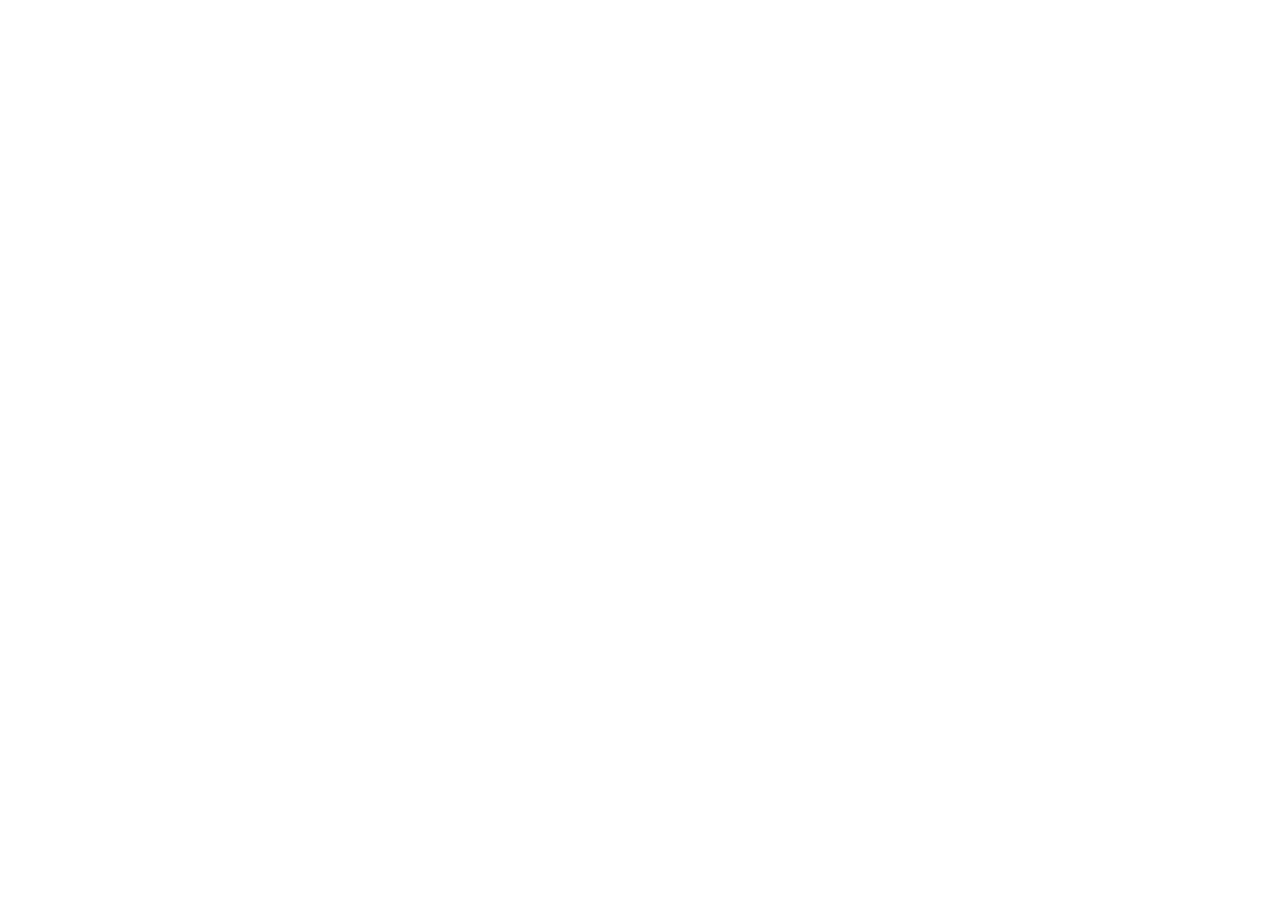
==== index.html @ d50c6044 "created index.html and script.js files" ====
<!DOCTYPE html>
<html lang="en">
<head>
    <meta charset="UTF-8">
    <meta name="viewport" content="width=device-width, initial-scale=1.0">
    <title>RockPaperScissor</title>

    <script src="script.js" defer></script>
</head>
<body>
    
</body>
</html>
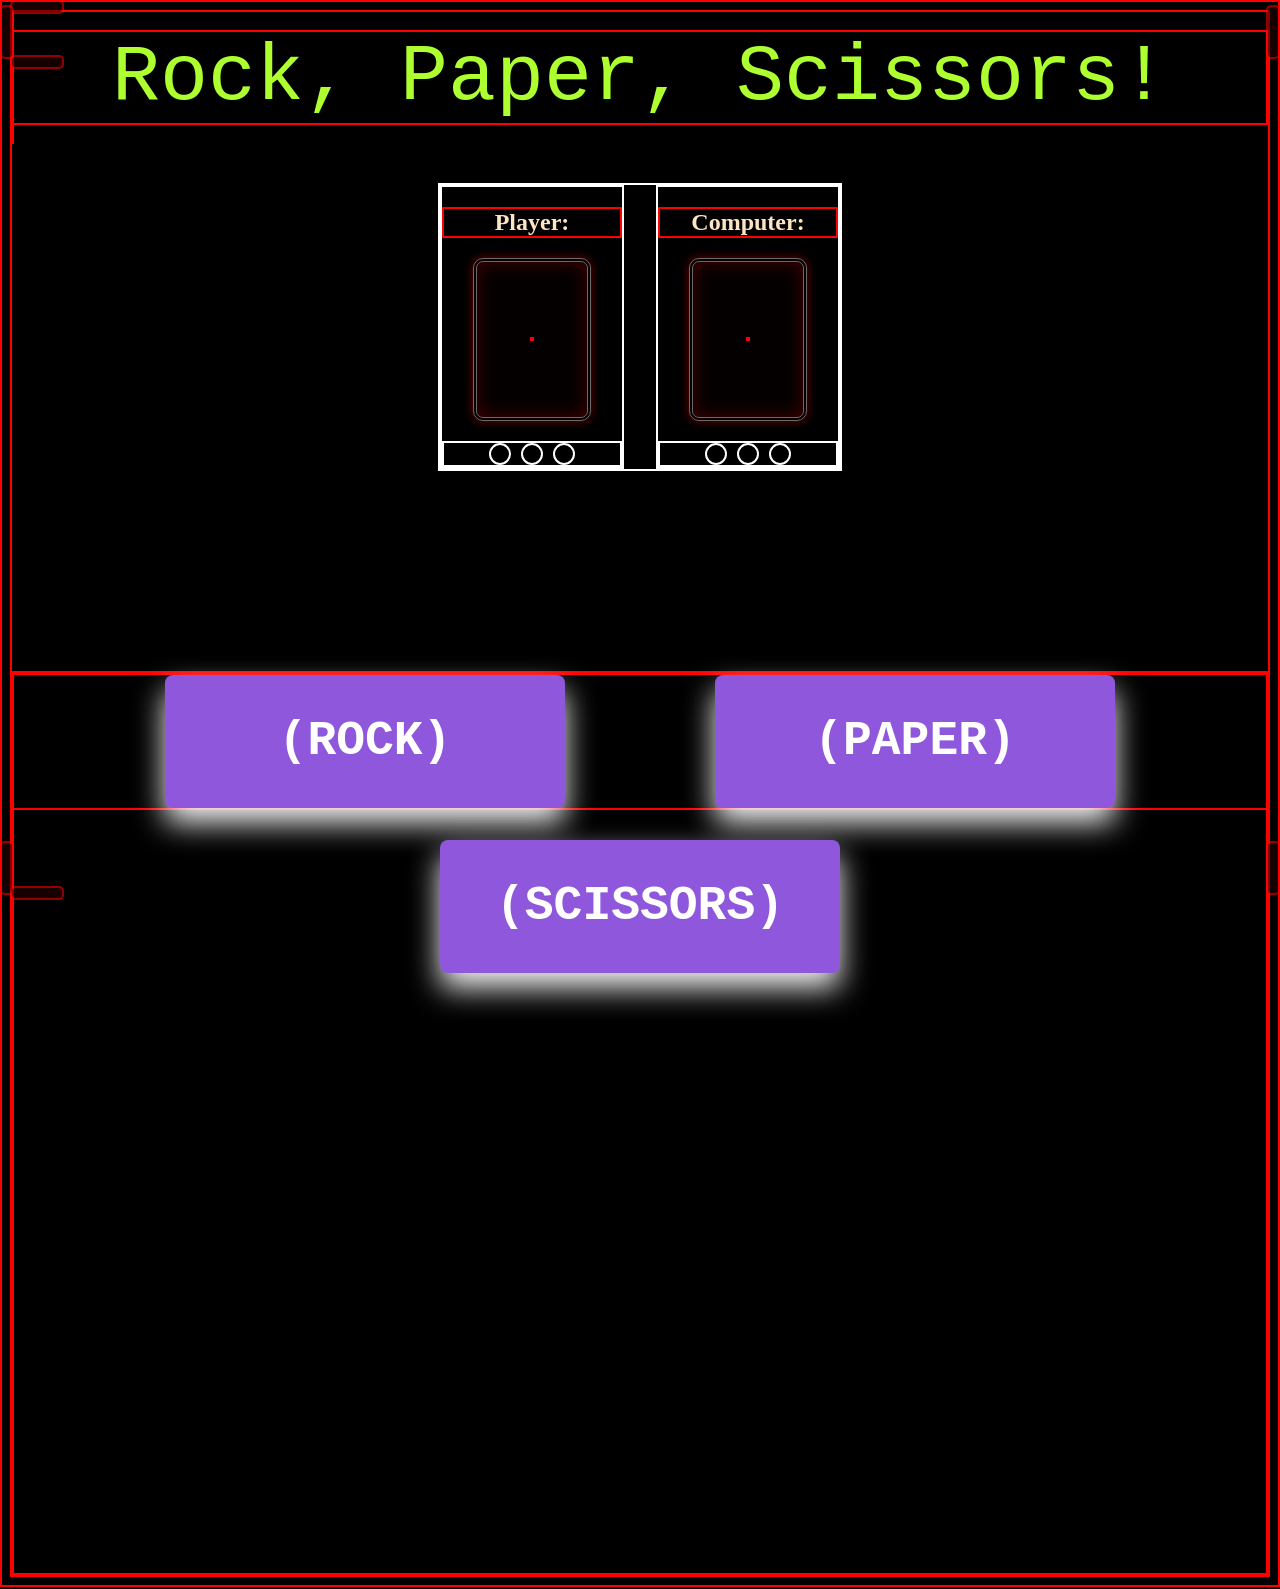
==== commit 40fb399e: "Rebuilt page with page with new js" ====
--- a/index.html
+++ b/index.html
@@ -1,13 +1,74 @@
 <!DOCTYPE html>
 <html lang="en">
-<head>
-    <meta charset="UTF-8">
-    <meta name="viewport" content="width=device-width, initial-scale=1.0">
-    <title>RockPaperScissor</title>
+    <head>
+        <meta charset="UTF-8">
+        <meta name="viewport" content="width=device-width, initial-scale=1.0">
+        <title>RockPaperScissor</title>
+        <link rel="stylesheet" href="style.css">
+        <script src="script.js" defer></script>
+    </head>
+    <body>
+        <hearder>
+            <p class="hero">Rock, Paper, Scissors!</p>
+        </hearder>
+        <div class="scoreboard">
+            <div class="score-side">
+                <h2>Player:</h2>
+                
+                <div class="score-window">
+                    <div id="player-match-display" class="seven-segment">
+                        <span class="segment top"></span>
+                        <span class="segment upper-left"></span>
+                        <span class="segment upper-right"></span>
+                        <span class="segment middle"></span>
+                        <span class="segment lower-left"></span>
+                        <span class="segment lower-right"></span>
+                        <span class="segment bottom"></span>
+                    </div>
+                </div>
+                <div class="dots player-dots">
+                    <span></span>
+                    <span></span>
+                    <span></span>
+                </div>
+            </div>
+            <div class="score-side">
+                <h2>Computer:</h2>
+                <div class="score-window">
+                    <div id="computer-match-display" class="seven-segment">
+                        <span class="segment top"></span>
+                        <span class="segment upper-left"></span>
+                        <span class="segment upper-right"></span>
+                        <span class="segment middle"></span>
+                        <span class="segment lower-left"></span>
+                        <span class="segment lower-right"></span>
+                        <span class="segment bottom"></span>
+                    </div>
+                </div>
 
-    <script src="script.js" defer></script>
-</head>
-<body>
-    
-</body>
+                <div class="dots computer-dots">
+                    <span></span>
+                    <span></span>
+                    <span></span>
+                </div>
+             </div>
+        </div>
+        <div id="bubble-buttons">
+            <div id="top">
+                <button id="rock">(ROCK)</button>
+                <button id="paper">(PAPER)</button>
+            </div>
+            <button id="scissors">(SCISSORS)</button>
+        </div>
+
+        <!--Match winner popup-->
+
+        <div id="match-popup" class="hidden">
+            <div class="popup-box">
+                <h2 id="match-message"></h2>
+                <button id="next-match">NEXT MATCH!</button>
+                <button id="reset">RESET GAME!</button>
+           </div>
+        </div>
+    </body>
 </html>
--- a/style.css
+++ b/style.css
@@ -0,0 +1,200 @@
+* {
+    background-color: black;
+    border:2px solid red;
+}
+body {
+    background-image: url(https://chatgpt.com/backend-api/estuary/content?id=file_00000000add471fdb4903c40cb82cc9a&ts=495426&p=fs&cid=1&sig=343f6d24b2277de87aeaca188ecca6d7817dc0f032ea456af06da6c6e763c2a2&v=0);
+    background-size: cover;
+    background-position: center;
+    background-attachment: fixed;
+    background-repeat: no-repeat;
+}
+    .scoreboard {
+    width: 400px;
+    margin: 40px auto;
+    display: flex;
+    flex-wrap: wrap;
+    justify-content: space-between;
+    text-align: center;
+    border: 2px solid white;
+}
+#new-game {
+    display: flex;
+    justify-content: center;  
+}
+#reset {
+    background-color: #af0606;
+    color: #f7f4f4;
+    font-family: monospace;
+    font-size: 14px;
+    padding: 15px 30px;
+    height: 60px;
+    width: 100px;
+    display: flex;
+    text-align: center;;
+}
+.score-side {
+    width: 45%;
+    border: 2px solid white;
+}
+.dots {
+    display: flex;
+    justify-content: center;
+    gap: 10px;
+    border: 2px solid white;
+}
+.dot-active {
+    background: radial-gradient(circle,
+        #ff9b9b 0%,
+        #ff2a2a 55%,
+        #900000 100%);
+
+        box-shadow:
+        0 0 8px #ff4d4d,
+        0 0 18px #ff0000,
+        0 0 30px rgba(255, 0, 0, 0.8);
+}
+/* Display frame around 7 segment match score */
+.score-window {
+    width: 110px;
+    height: 155px;
+    margin: 15px auto 20px;
+    border: 4px double #6b6969;
+    border-radius: 10px;
+    background-color: #050000;
+    box-shadow:
+        inset 0 0 18px rgba(255, 0, 0, 0.25),
+        0 0 10px rgba(255, 0, 0, 0.45);
+    display: flex;
+    justify-content: center;
+    align-items: center;
+}
+/* All segments dim/off */
+.segment {
+    position: absolute;
+    background-color: #280000;
+    box-shadow: none;
+    opacity: 0.35;
+    border-radius: 5px;
+}
+/* Horizontal segments*/
+
+.top,
+.middle,
+.bottom {
+    width: 50px;
+    height: 10px;
+    left: 10px;
+}
+.top {
+    top: 0;
+}
+.middle {
+    top: 55px;
+}
+.bottom {
+    bottom: 0;
+}
+/* Vertical segments */
+.upper-left,
+.upper-right,
+.lower-left,
+.lower-right {
+    width: 10px;
+    height: 50px;
+}
+.upper-left {
+    top: 5px;
+    left: 0;
+}
+.upper-right {
+    top: 5px;
+    right: 0;
+}
+.lower-left {
+    bottom: 5px;
+    left: 0;
+}
+.lower-right {
+    bottom: 5px;
+    right: 0;
+}
+/* When segments lit */
+.segment.on {
+    background: #ff2a2a;
+    box-shadow:
+        0 0 6px #ff4d4d,
+        0 0 14px #ff0000,
+        0 0 28px rgba(255, 0, 0, 0.8);
+    opacity: 1;
+}
+
+
+.dots span {
+    width: 18px;
+    height: 18px;
+    border: 2px solid white;
+    border-radius: 50%;
+}
+h2 {
+    font-size: 24px;
+    color: bisque;
+}
+.hero {
+    color: greenyellow;
+    font-size: 80px;
+    font-family: monospace;
+    margin-bottom: 0%;
+    margin-top: 0%;
+    display: flex;
+    justify-content: center;
+}
+#bubble-buttons {
+    display: flex;
+    flex-direction: column;
+    align-items: center;
+    margin-top: 200px;
+    height: 100vh;
+}   
+
+#top {
+    display: flex;
+    justify-content: center;
+    width: 100%;
+    margin-bottom: 30px;
+}
+
+button {
+    background-color: #8f58dc;
+    color: #ffffff;
+    font-family: monospace;
+    padding: 15px 30px;
+    height: 133px;
+    width: 400px;
+    font-weight: bold;
+    border: none;
+    border-radius: 8px;
+    cursor: pointer;
+    box-shadow: 0 15px 30px whitesmoke;
+    transition: transform 0.5s ease, box-shadow 0.5s ease;
+}
+button:hover {
+    transform: translateY(-4px) scale(1.05);
+    box-shadow: 0 10px 20px rgba(196, 196, 196, 0.2);
+}
+#rock {
+    margin-right: 75px;
+    font-size: 48px;
+}
+#paper {
+    margin-left: 75px;
+    font-size: 48px;
+}
+#scissors {
+    font-size: 48px;
+}
+/* popup */
+
+.hidden {
+    display: none;
+}
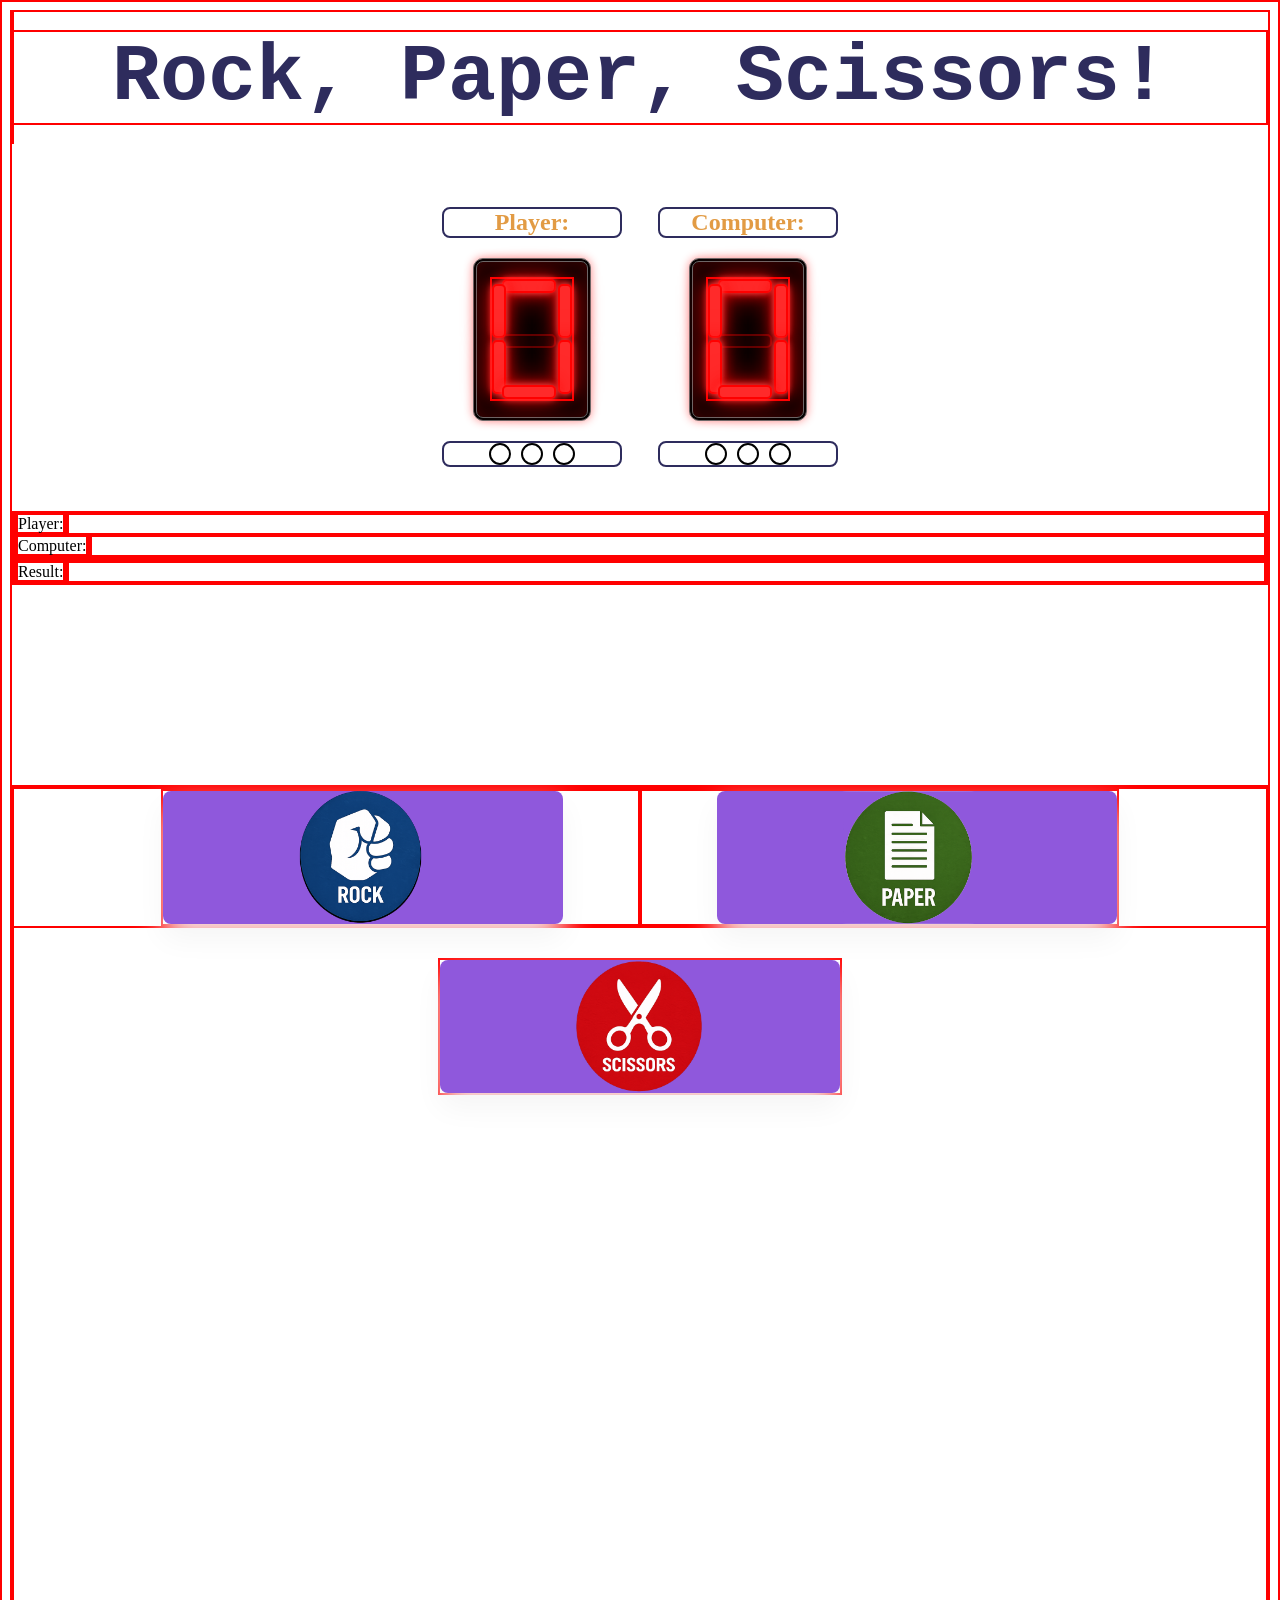
==== commit 7c3068b2: "Added status screen between score and buttons" ====
--- a/index.html
+++ b/index.html
@@ -53,12 +53,45 @@
                 </div>
              </div>
         </div>
+
+        <div id="round-screen">
+
+            <div class="screen-line">
+                <span class="screen-label">Player:</span>
+                <span id="player-choice-text"></span>
+            </div>
+
+            <div class="screen-line">
+                <span class="screen-label">Computer:</span>
+                <span id="computer-choice-text"></span>
+            </div>
+
+            <div class="screen-divider"></div>
+            
+            <div class="screen-line result-line">
+                <span class="screen-label">Result:</span>
+                <span id="round-result-text"></span>
+            </div>
+            
+        </div>
         <div id="bubble-buttons">
             <div id="top">
-                <button id="rock">(ROCK)</button>
-                <button id="paper">(PAPER)</button>
+                <div id="rock-button">
+                    <button id="rock">
+                    <img src="images/buttonrock.png" alt="Rock" class="rockimg">
+                    </button>
+                </div>
+                <div id="paper-button">
+                    <button id="paper">
+                    <img src="images/buttonpaper.png" alt="Paper" class="paperimg">
+                    </button>
+                </div>
             </div>
-            <button id="scissors">(SCISSORS)</button>
+            <div id="scissors-button">
+                <button id="scissors">
+                <img src="images/buttonscissors.png" alt="Scissors" class="scissorsimg">
+                </button>
+            </div>
         </div>
 
         <!--Match winner popup-->
@@ -66,8 +99,11 @@
         <div id="match-popup" class="hidden">
             <div class="popup-box">
                 <h2 id="match-message"></h2>
-                <button id="next-match">NEXT MATCH!</button>
-                <button id="reset">RESET GAME!</button>
+
+                <img id="match-media" src="" alt="">
+
+                <button id="next-game">NEXT MATCH!</button>
+                <button id="reset-game">RESET GAME!</button>
            </div>
         </div>
     </body>
--- a/style.css
+++ b/style.css
@@ -1,5 +1,5 @@
 * {
-    background-color: black;
+    
     border:2px solid red;
 }
 body {
@@ -9,7 +9,7 @@
     background-attachment: fixed;
     background-repeat: no-repeat;
 }
-    .scoreboard {
+.scoreboard {
     width: 400px;
     margin: 40px auto;
     display: flex;
@@ -41,7 +41,8 @@
     display: flex;
     justify-content: center;
     gap: 10px;
-    border: 2px solid white;
+    border: 2px solid rgb(46, 44, 93);
+    border-radius: 8px;
 }
 .dot-active {
     background: radial-gradient(circle,
@@ -77,6 +78,12 @@
     opacity: 0.35;
     border-radius: 5px;
 }
+
+.seven-segment {
+    position: relative;
+    width: 80px;
+    height: 120px;
+}
 /* Horizontal segments*/
 
 .top,
@@ -133,17 +140,20 @@
 .dots span {
     width: 18px;
     height: 18px;
-    border: 2px solid white;
+    border: 2px solid black;
     border-radius: 50%;
 }
 h2 {
     font-size: 24px;
-    color: bisque;
+    color: rgb(226, 155, 68);
+    border: 2px solid rgb(46, 44, 93);
+    border-radius: 8px;
 }
 .hero {
-    color: greenyellow;
+    color: rgb(46, 44, 93);
     font-size: 80px;
     font-family: monospace;
+    font-weight: 800;
     margin-bottom: 0%;
     margin-top: 0%;
     display: flex;
@@ -178,23 +188,111 @@
     box-shadow: 0 15px 30px whitesmoke;
     transition: transform 0.5s ease, box-shadow 0.5s ease;
 }
-button:hover {
+
+#rock {
+    margin-right: 75px;
+}
+#rock-button {
+    position: relative;
+}
+.rockimg {
+    position: absolute;
+    z-index: 2;
+    height: 139px;
+    width: auto;
+    top: -4%;
+    left: 27%;
+    border: none;;
+}
+#paper {
+    margin-left: 75px;
+    z-index: 1;
+}
+
+#paper-button {
+    position: relative;
+}
+
+.paperimg {
+    position: absolute;
+    z-index: 2;
+    height: 133px;
+    width: auto;
+    top: 0;
+    left: 42%; 
+    border: none;
+}
+#paper-button:hover {
     transform: translateY(-4px) scale(1.05);
     box-shadow: 0 10px 20px rgba(196, 196, 196, 0.2);
 }
-#rock {
-    margin-right: 75px;
-    font-size: 48px;
-}
-#paper {
-    margin-left: 75px;
-    font-size: 48px;
-}
+#rock-button:hover {
+    transform: translateY(-4px) scale(1.05);
+    box-shadow: 0 10px 20px rgba(196, 196, 196, 0.2);
+}
+#scissors-button:hover {
+    transform: translateY(-4px) scale(1.05);
+    box-shadow: 0 10px 20px rgba(196, 196, 196, 0.2);
+}
+
 #scissors {
-    font-size: 48px;
-}
+    z-index: 1;
+}
+#scissors-button {
+    position: relative;
+}
+.scissorsimg {
+    position: absolute;
+    z-index: 2;
+    height: 158px;
+    width: auto;
+    top: -9%;
+    left: 30%;
+    border: none;
+}
+
 /* popup */
 
 .hidden {
     display: none;
-}+}
+
+#match-popup {
+    position: fixed;
+    inset: 0;
+    background-color: rgba(0, 0, 0, 0.85);
+    display: flex;
+    justify-content: center;
+    align-items: center;
+}
+
+#match-popup.hidden {
+    display: none;
+}
+
+.popup-box {
+    background-color: black;
+    border: 4px double #ff2a2a;
+    border-radius: 12px;
+    padding: 30px;
+    text-align: center;
+    box-shadow:
+        0 0 15px #ff2a2a,
+        0 0 35px rgba(255, 0, 0, 0.7);
+}
+
+#match-message {
+    color: purple;
+    font-family: monospace;
+    font-size: 32px;
+}
+
+#match-media {
+    width: 500px;
+    height: auto;
+    display: block;
+    margin: 20px auto;
+}
+
+
+
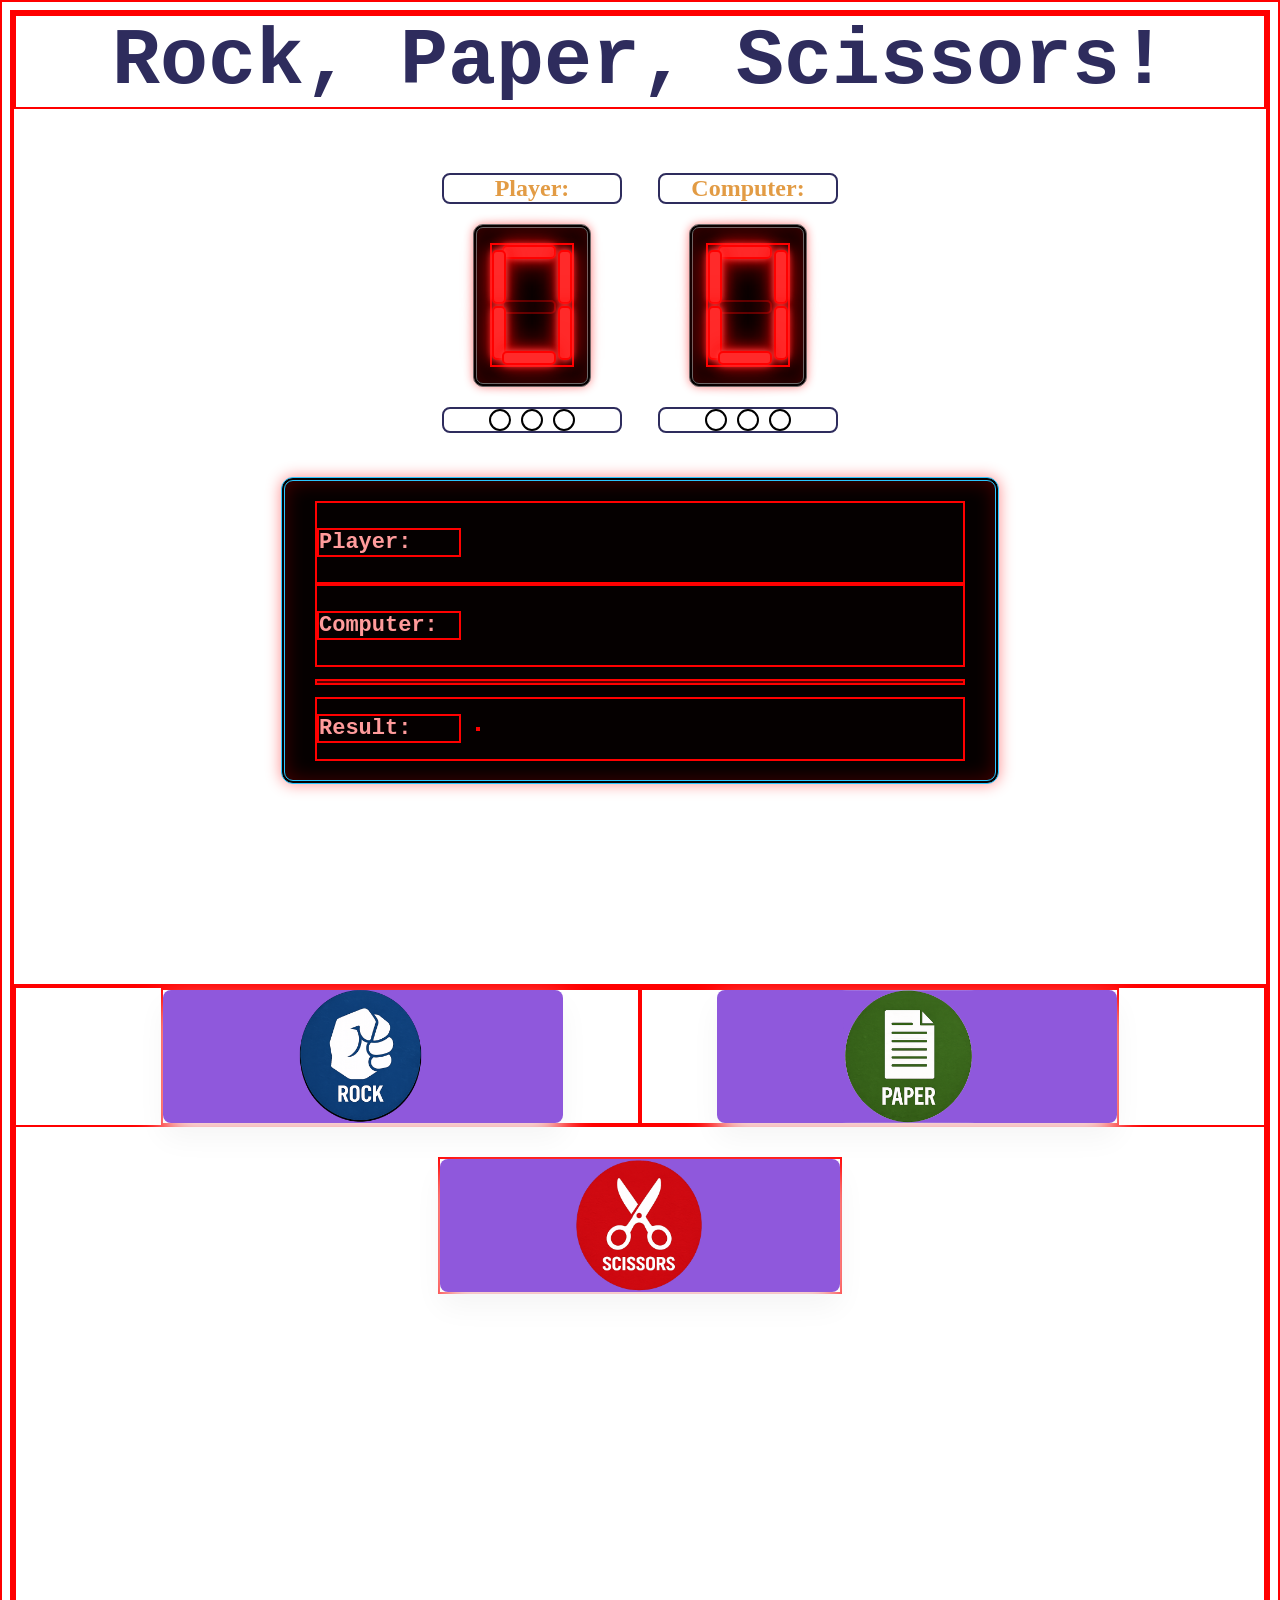
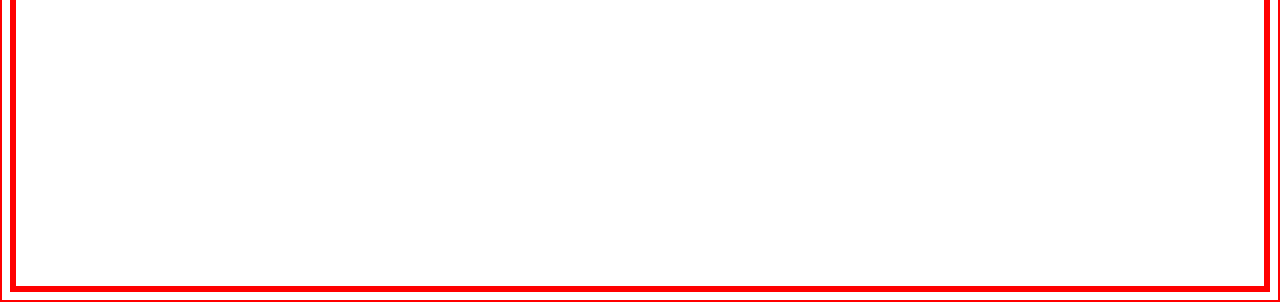
==== commit 1b60c918: "Achieved functionality with no errors" ====
--- a/index.html
+++ b/index.html
@@ -8,7 +8,7 @@
         <script src="script.js" defer></script>
     </head>
     <body>
-        <hearder>
+        <header>
             <p class="hero">Rock, Paper, Scissors!</p>
         </hearder>
         <div class="scoreboard">
@@ -58,12 +58,12 @@
 
             <div class="screen-line">
                 <span class="screen-label">Player:</span>
-                <span id="player-choice-text"></span>
+                <img id="player-choice-image" class="choice-display-image" src="" alt="">
             </div>
 
             <div class="screen-line">
                 <span class="screen-label">Computer:</span>
-                <span id="computer-choice-text"></span>
+                <img id="computer-choice-image" class="choice-display-image" src="" alt="">
             </div>
 
             <div class="screen-divider"></div>
@@ -72,7 +72,7 @@
                 <span class="screen-label">Result:</span>
                 <span id="round-result-text"></span>
             </div>
-            
+
         </div>
         <div id="bubble-buttons">
             <div id="top">
--- a/style.css
+++ b/style.css
@@ -264,6 +264,7 @@
     display: flex;
     justify-content: center;
     align-items: center;
+    z-index: 1000;
 }
 
 #match-popup.hidden {
@@ -271,20 +272,22 @@
 }
 
 .popup-box {
+    width: 500px;
+    padding: 30px;
     background-color: black;
     border: 4px double #ff2a2a;
-    border-radius: 12px;
+    border-radius: 15px;
     padding: 30px;
     text-align: center;
     box-shadow:
-        0 0 15px #ff2a2a,
-        0 0 35px rgba(255, 0, 0, 0.7);
+      0 0 25px rgba(255,0,0,.7);
+    z-index: 1000;
 }
 
 #match-message {
-    color: purple;
-    font-family: monospace;
-    font-size: 32px;
+    color: #ff2a2a;
+    font-family: monospace;
+    font-size: 30px;
 }
 
 #match-media {
@@ -294,5 +297,67 @@
     margin: 20px auto;
 }
 
-
-
+/* Status screen */
+
+#round-screen {
+    width: 650px;
+    height: 259px;
+    margin: 35px auto;
+    padding: 20px 30px;
+    border: 4px double #2ac6ff;
+    border-radius: 12px;
+    background-color: #050000;
+    box-shadow: 
+        inset 0 0 20px rgba(255,0,0,.25),
+        0 0 15px rgba(255,0,0,.45);
+    color: #ff4d4d;
+    font-family: monospace;
+    font-size: 22px;
+}
+
+.choice-display-image {
+    width: 75px;
+    height: 75px;
+    object-fit: contain;
+    border-radius: 50%;
+    display: block;
+    visibility: hidden;
+}
+.screen-line {
+    display: flex;
+    gap: 15px;
+    min-height: 35px;
+    align-items: center;
+}
+
+.screen-label {
+    width: 140px;
+    color: #ff9b9b;
+    font-weight: bold;
+}
+
+.screen-divider {
+    height: 2px;
+    background: #5b0000;
+    margin: 12px 0;
+}
+
+.result-line {
+    min-height: 60px;
+}
+
+.round-win {
+    color: lime;
+}
+
+.round-loss {
+    color: red;
+}
+
+.round-tie {
+    color: gold;
+}
+
+
+
+
